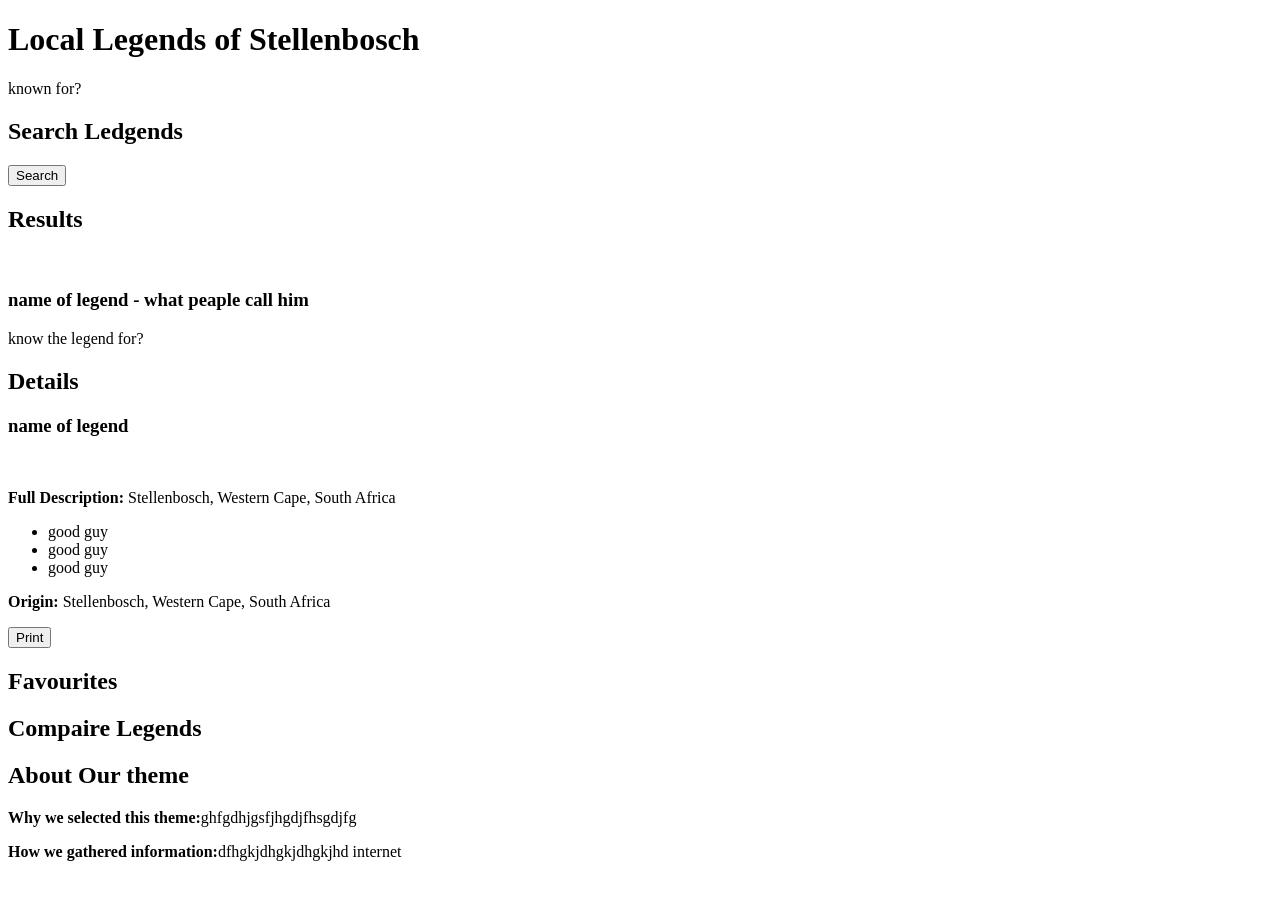
==== index.html @ cce801a8 "modified:   index.html 	modified:   lookPritty.css" ====
<!DOCTYPE html>
<html lang="en">
<head>
    <meta charset="UTF-8">
    <meta name="viewport" content="width=device-width, initial-scale=1.0">
    <title>Document</title>
    <script rel="stylesheet" src="lookPritty.css"></script>
    <script src="coding.js"></script>
</head>
<body>
<!--Header-->
    <header>
        <h1>Local Legends of Stellenbosch</h1>
        <p>
            known for?
        </p>
    </header>
<!--Search Section-->
    <section id="searchSection">
        <h2>
            Search Ledgends
        </h2>
        <imput type="text" id="search bar" placeholder="Search For legend...">

        </imput>
        <button id="search button">Search</button>
    </section>
<!--Results Section-->
    <section id="resultsSection">
        <h2>
            Results
        </h2>
        <div id="resultsContainer">
            <div>
                <img>
                <h3>
                    name of legend - what peaple call him
                </h3>
                <p>
                    know the legend for?
                </p>

            </div>
        </div>
    </section>
<!--Details Section-->
    <section id="detailsSection">
        <h2>
            Details
        </h2>
        <div id="detailsContainer">
            <h3>
                name of legend
            </h3>
            <img>
            <p>
                <strong>Full Description:</strong> Stellenbosch, Western Cape, South Africa
            </p>
            <ul>
                <li>
                    good guy
                </li>
                <li>
                    good guy
                </li>
                <li>
                    good guy
                </li>
            </ul>
            <p>
                <strong>Origin:</strong> Stellenbosch, Western Cape, South Africa
            </p>
            <button id="printButton">
                Print
            </button>
        </div>
    </section>
<!--Favourites Section-->
    <section id="favouritesSection">
        <h2>
            Favourites
        </h2>
        <div id="FavouritesSection">

        </div>
    </section>
<!--Comparison Section-->
    <section id="comparisonSection">
        <h2>
            Compaire Legends
        </h2>
        <div id="comparisonContainer">


        </div>
    </section>
<!--Theme Explanation-->
    <section id="themeSection">
        <h2>About Our theme</h2>
        <p>
            <strong>Why we selected this theme:</strong>ghfgdhjgsfjhgdjfhsgdjfg
        </p>
        <p>
            <strong>How we gathered information:</strong>dfhgkjdhgkjdhgkjhd internet
        </p>

    </section>


</body>
</html>
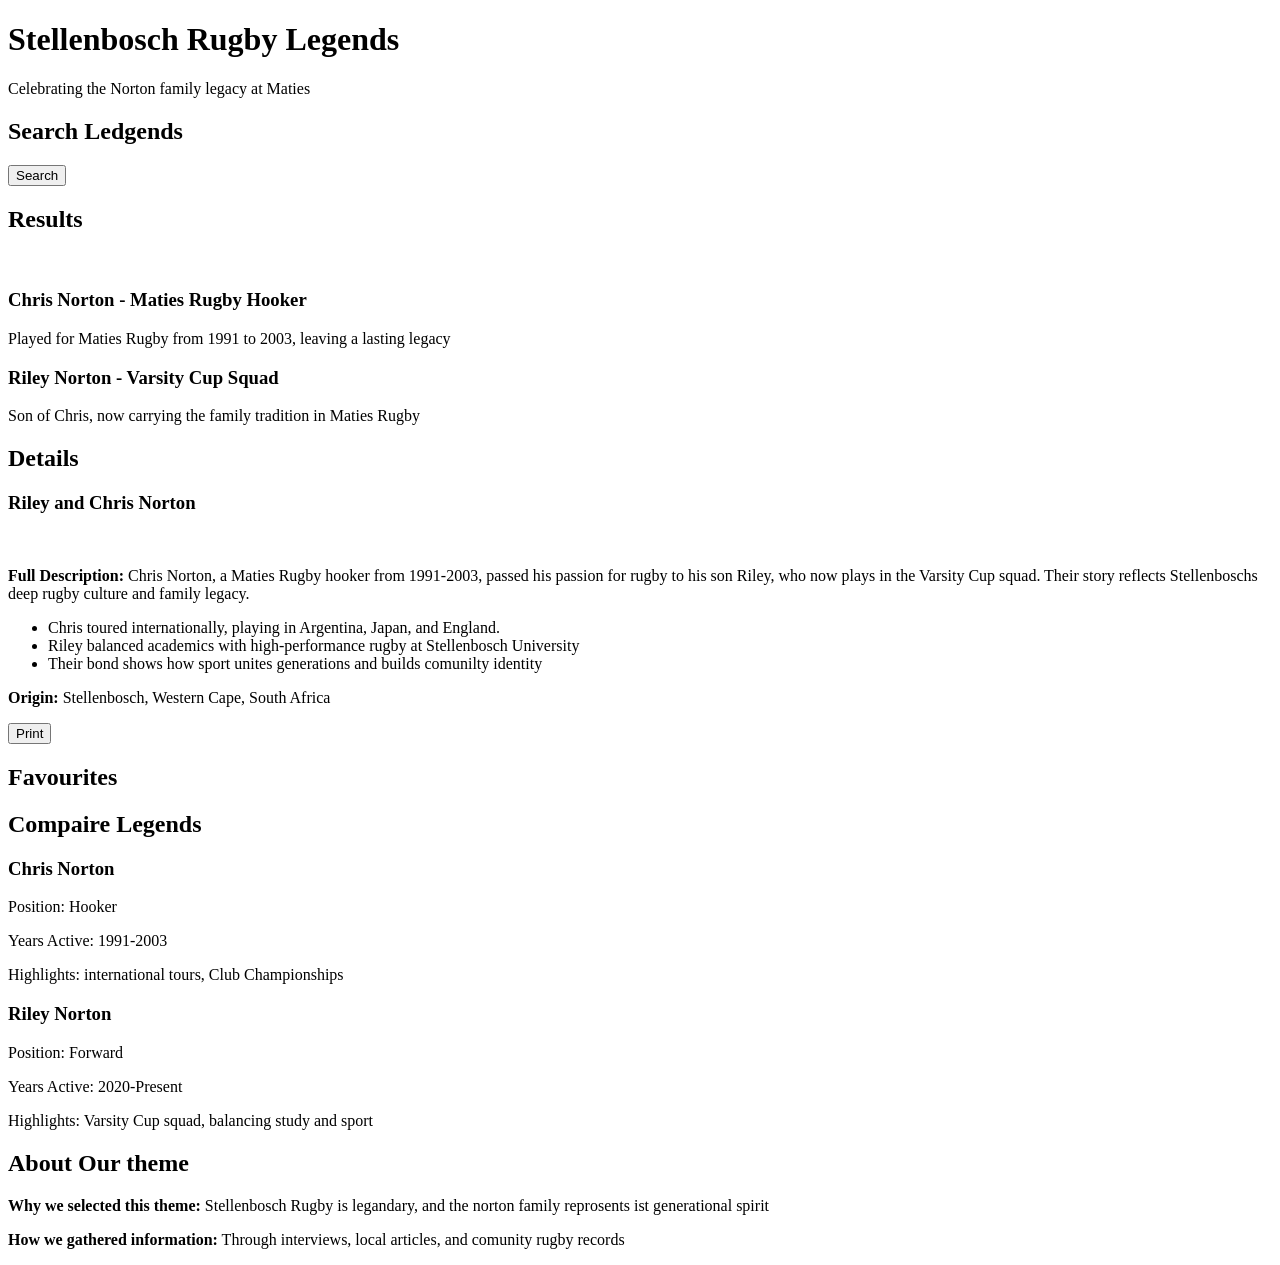
==== commit 3f44c107: "modified:   index.html" ====
--- a/index.html
+++ b/index.html
@@ -4,15 +4,14 @@
     <meta charset="UTF-8">
     <meta name="viewport" content="width=device-width, initial-scale=1.0">
     <title>Document</title>
-    <script rel="stylesheet" src="lookPritty.css"></script>
-    <script src="coding.js"></script>
+    <link rel="stylesheet" src="lookPritty.css"></link>
 </head>
 <body>
 <!--Header-->
     <header>
-        <h1>Local Legends of Stellenbosch</h1>
+        <h1>Stellenbosch Rugby Legends</h1>
         <p>
-            known for?
+            Celebrating the Norton family legacy at Maties
         </p>
     </header>
 <!--Search Section-->
@@ -20,10 +19,10 @@
         <h2>
             Search Ledgends
         </h2>
-        <imput type="text" id="search bar" placeholder="Search For legend...">
+        <imput type="text" id="searchBar" placeholder="Search For legend...">
 
         </imput>
-        <button id="search button">Search</button>
+        <button id="searchButton">Search</button>
     </section>
 <!--Results Section-->
     <section id="resultsSection">
@@ -34,12 +33,17 @@
             <div>
                 <img>
                 <h3>
-                    name of legend - what peaple call him
+                    Chris Norton - Maties Rugby Hooker
                 </h3>
                 <p>
-                    know the legend for?
+                    Played for Maties Rugby from 1991 to 2003, leaving a lasting legacy
                 </p>
-
+                <h3>
+                    Riley Norton - Varsity Cup Squad
+                </h3>
+                <p>
+                    Son of Chris, now carrying the family tradition in Maties Rugby
+                </p>
             </div>
         </div>
     </section>
@@ -50,21 +54,21 @@
         </h2>
         <div id="detailsContainer">
             <h3>
-                name of legend
+                Riley and Chris Norton 
             </h3>
             <img>
             <p>
-                <strong>Full Description:</strong> Stellenbosch, Western Cape, South Africa
+                <strong>Full Description:</strong> Chris Norton, a Maties Rugby hooker from 1991-2003, passed his passion for rugby to his son Riley, who now plays in the Varsity Cup squad. Their story reflects Stellenboschs deep rugby culture and family legacy.
             </p>
             <ul>
                 <li>
-                    good guy
+                    Chris toured internationally, playing in Argentina, Japan, and England.
                 </li>
                 <li>
-                    good guy
+                    Riley balanced academics with high-performance rugby at Stellenbosch University
                 </li>
                 <li>
-                    good guy
+                    Their bond shows how sport unites generations and builds comunilty identity
                 </li>
             </ul>
             <p>
@@ -90,22 +94,48 @@
             Compaire Legends
         </h2>
         <div id="comparisonContainer">
-
-
+            <div class="comparisonItem">
+                <h3>
+                    Chris Norton
+                </h3>
+                <p>
+                    Position: Hooker
+                </p>
+                <p>
+                    Years Active: 1991-2003
+                </p>
+                <p>
+                    Highlights: international tours, Club Championships
+                </p>
+            </div>
+            <div class="comparisonItem">
+                <h3>
+                    Riley Norton
+                </h3>
+                <p>
+                    Position: Forward
+                </p>
+                <p>
+                    Years Active: 2020-Present
+                </p>
+                <p>
+                    Highlights: Varsity Cup squad, balancing study and sport
+                </p>
+            </div>
         </div>
     </section>
 <!--Theme Explanation-->
     <section id="themeSection">
         <h2>About Our theme</h2>
         <p>
-            <strong>Why we selected this theme:</strong>ghfgdhjgsfjhgdjfhsgdjfg
+            <strong>Why we selected this theme:</strong> Stellenbosch Rugby is legandary, and the norton family reprosents ist generational spirit
         </p>
         <p>
-            <strong>How we gathered information:</strong>dfhgkjdhgkjdhgkjhd internet
+            <strong>How we gathered information:</strong> Through interviews, local articles, and comunity rugby records
         </p>
 
     </section>
 
-
+<script src="coding.js"></script>
 </body>
 </html>
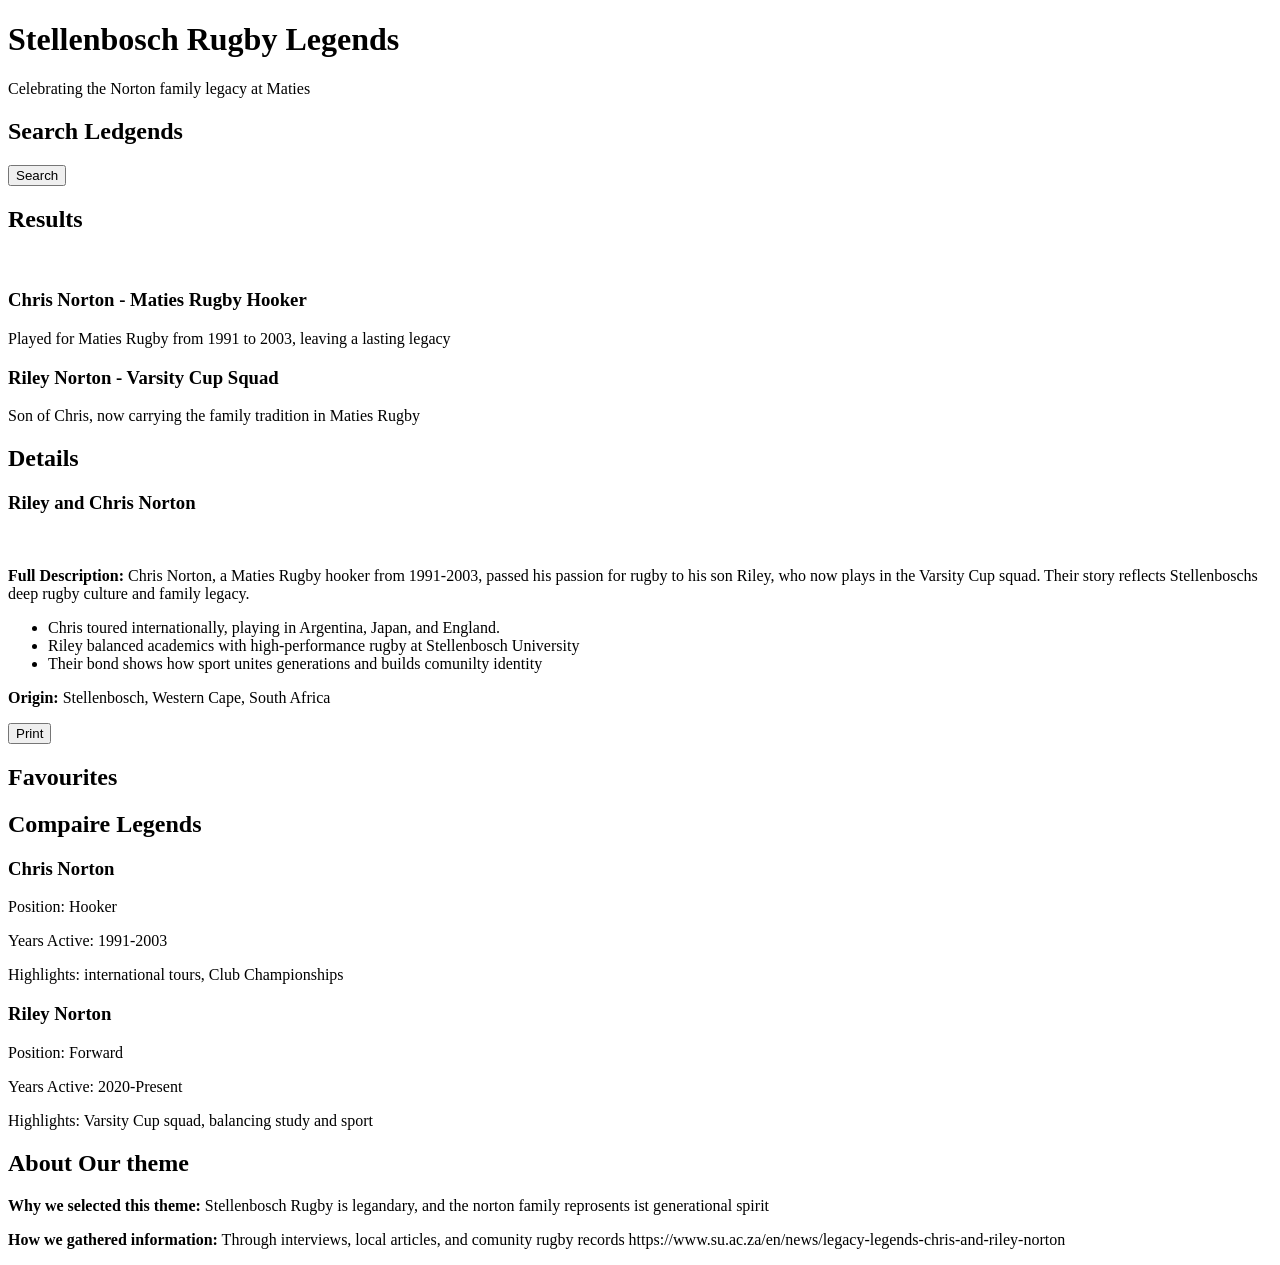
==== commit 71610315: "modified:   index.html" ====
--- a/index.html
+++ b/index.html
@@ -131,7 +131,7 @@
             <strong>Why we selected this theme:</strong> Stellenbosch Rugby is legandary, and the norton family reprosents ist generational spirit
         </p>
         <p>
-            <strong>How we gathered information:</strong> Through interviews, local articles, and comunity rugby records
+            <strong>How we gathered information:</strong> Through interviews, local articles, and comunity rugby records https://www.su.ac.za/en/news/legacy-legends-chris-and-riley-norton
         </p>
 
     </section>
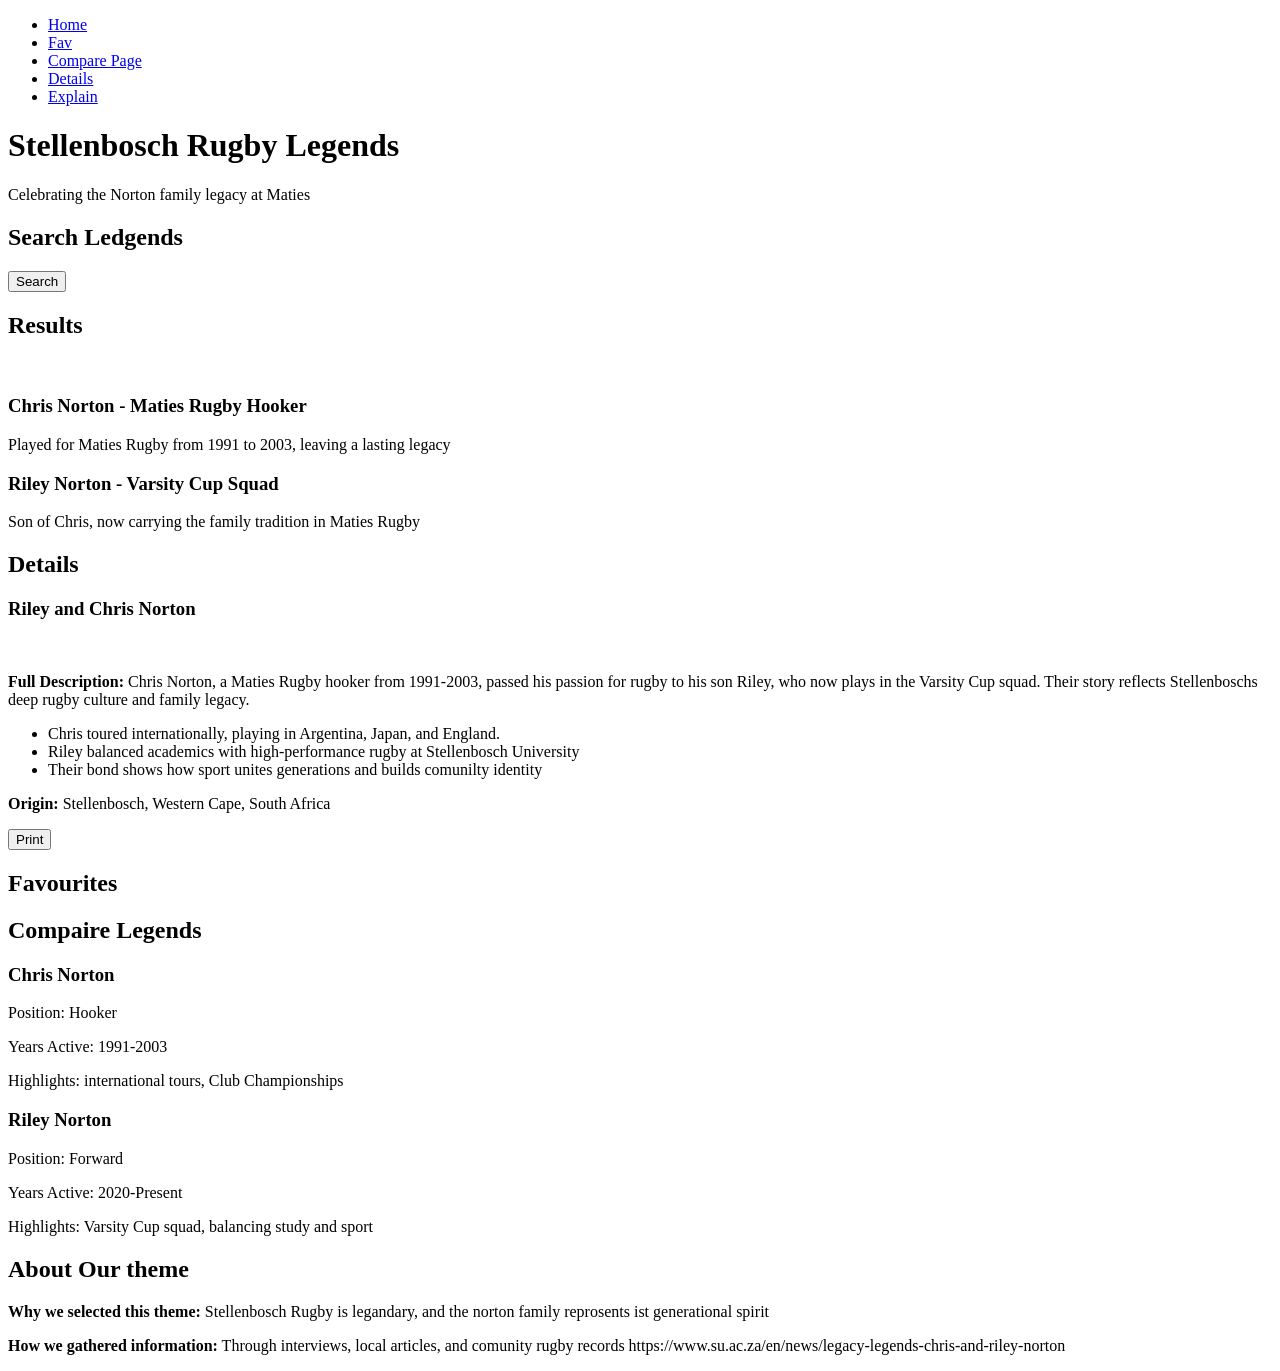
==== commit 1d76b65e: "yes um yes" ====
--- a/index.html
+++ b/index.html
@@ -7,6 +7,19 @@
     <link rel="stylesheet" src="lookPritty.css"></link>
 </head>
 <body>
+
+<nav id="navbar">
+        <ul id="navlinks">
+            <li><a href="index.html">Home</a></li>
+            <li><a href="FavouriteSection.html">Fav</a></li>
+            <li><a href="compare.html">Compare Page</a></li>
+            <li><a href="detailedInformationSection.html">Details</a></li>
+            <li><a href="explaining.html">Explain</a></li>
+        </ul>    
+    </nav>
+
+
+
 <!--Header-->
     <header>
         <h1>Stellenbosch Rugby Legends</h1>
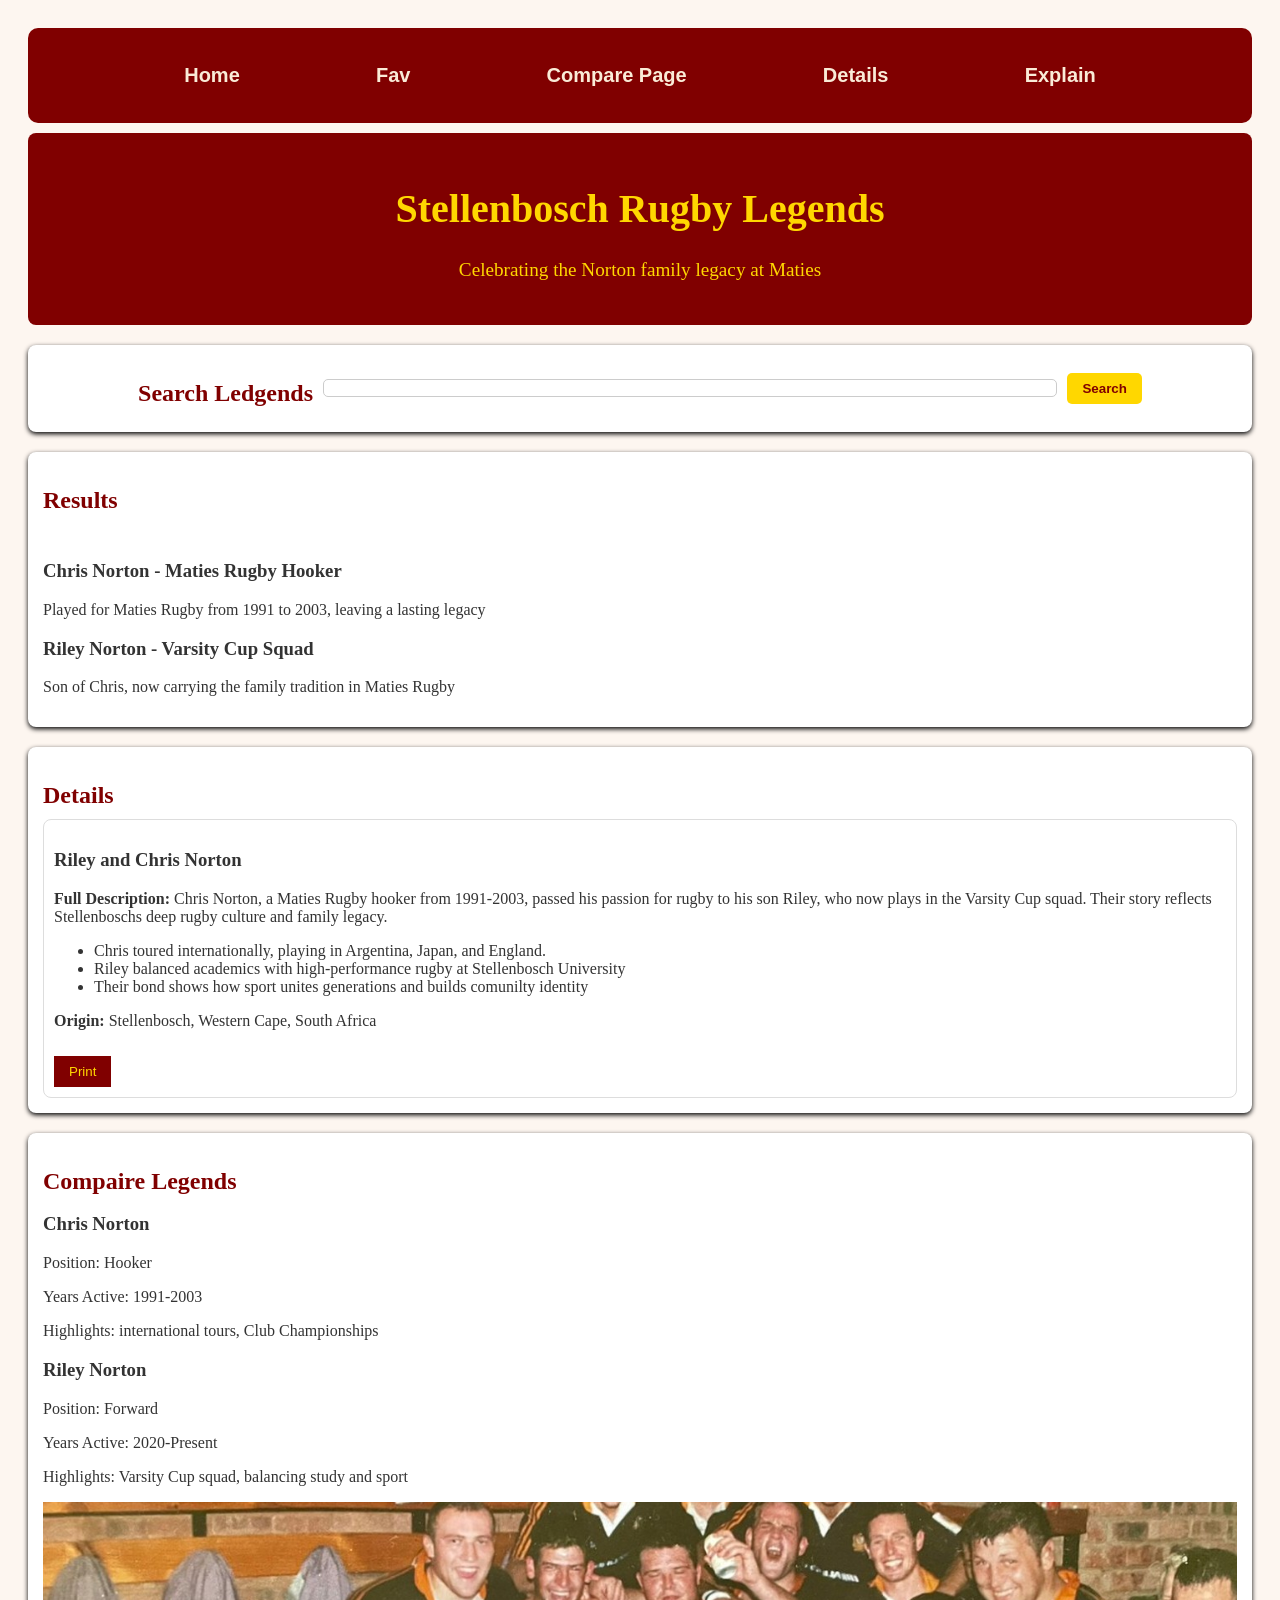
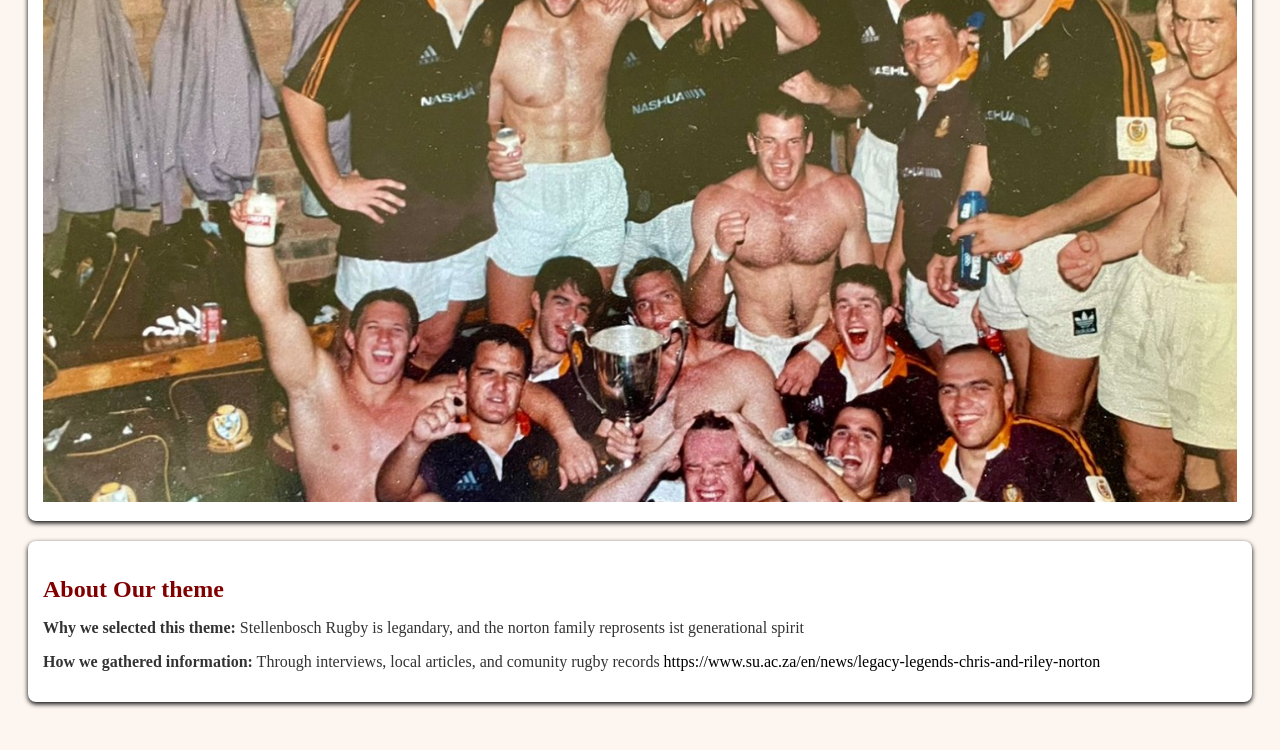
==== commit 3f92c5c6: "milestone 1 done milestone 1 compleate" ====
--- a/index.html
+++ b/index.html
@@ -4,7 +4,7 @@
     <meta charset="UTF-8">
     <meta name="viewport" content="width=device-width, initial-scale=1.0">
     <title>Document</title>
-    <link rel="stylesheet" src="lookPritty.css"></link>
+    <link rel="stylesheet" href="lookPritty.css">
 </head>
 <body>
 
@@ -69,7 +69,7 @@
             <h3>
                 Riley and Chris Norton 
             </h3>
-            <img>
+            
             <p>
                 <strong>Full Description:</strong> Chris Norton, a Maties Rugby hooker from 1991-2003, passed his passion for rugby to his son Riley, who now plays in the Varsity Cup squad. Their story reflects Stellenboschs deep rugby culture and family legacy.
             </p>
@@ -92,17 +92,11 @@
             </button>
         </div>
     </section>
-<!--Favourites Section-->
-    <section id="favouritesSection">
-        <h2>
-            Favourites
-        </h2>
-        <div id="FavouritesSection">
-
         </div>
     </section>
 <!--Comparison Section-->
     <section id="comparisonSection">
+        <div>
         <h2>
             Compaire Legends
         </h2>
@@ -136,6 +130,10 @@
                 </p>
             </div>
         </div>
+        </div>
+        <div>
+            <img id="compareblocksonhomepage" src="WhatsApp Image 2026-07-15 at 18.01.03.jpeg" alt="img1">
+        </div>
     </section>
 <!--Theme Explanation-->
     <section id="themeSection">
@@ -144,7 +142,7 @@
             <strong>Why we selected this theme:</strong> Stellenbosch Rugby is legandary, and the norton family reprosents ist generational spirit
         </p>
         <p>
-            <strong>How we gathered information:</strong> Through interviews, local articles, and comunity rugby records https://www.su.ac.za/en/news/legacy-legends-chris-and-riley-norton
+            <strong>How we gathered information:</strong> Through interviews, local articles, and comunity rugby records <a href="https://www.su.ac.za/en/news/legacy-legends-chris-and-riley-norton">https://www.su.ac.za/en/news/legacy-legends-chris-and-riley-norton</a>
         </p>
 
     </section>
--- a/lookPritty.css
+++ b/lookPritty.css
@@ -0,0 +1,309 @@
+body {
+    font-family: Georgia, 'Times New Roman', Times, serif;
+    background-color: #fdf6f0;
+    color: #333;
+    padding: 20px;
+}
+
+/*header*/
+header {
+    text-align: center;
+    background: #800000;
+    color: gold;
+    padding: 25px;
+    margin-bottom: 20px;
+    border-radius: 8px;
+}
+
+header h1 {
+    font-size: 2.5em;
+    font-weight: bold;
+}
+
+header p {
+    font-size: 1.2em;
+
+}
+
+/*section styling*/
+section {
+    background: white;
+    padding: 15px;
+    margin-bottom: 20px;
+    border-radius: 8px;
+    box-shadow: 0 2px 5px rgba(0, 0, 0, 1);
+}
+
+#themeSection a{
+    color: black;
+    text-decoration: none;
+}
+
+section h2 {
+    margin-bottom: 10px;
+    color: #800000;
+}
+
+/*Search Section*/
+#searchSection {
+    display: flex;
+    justify-content: center;
+    align-items: center;
+    gap: 10px;
+}
+
+#searchBar {
+    padding: 8px;
+    width: 60%;
+    border: 1px solid #ccc;
+    border-radius: 5px;
+}
+
+#searchButton {
+    padding: 8px 15px;
+    background: gold;
+    color: #800000;
+    font-weight: bold;
+    border: none;
+    border-radius: 5px;
+    cursor: pointer;
+}
+
+
+#comparasonsection{
+    grid-template-columns: 2;
+    display: flex;
+}
+
+#compareblocksonhomepage{
+    
+    
+    width: 100%;
+    height: 600px;
+    object-fit: cover;
+
+    
+    
+    
+}
+
+
+#searchButton:hover {
+    background: #d4af37;
+}
+
+/*results section*/
+#resultsContainer {
+    display: grid;
+    grid-template-columns: repeat(auto-fit, minmax(220px 1fr));
+}
+
+.resultItem {
+    background: #f9af2e;
+    padding: 10px;
+    border-radius: 5px;
+    text-align: center;
+    border: 1px solid #ddd;
+}
+
+.phumbnail {
+    width: 100%;
+    height: auto;
+    border-radius: 5px;
+}
+
+/*details section*/
+#detailsContainer {
+    padding: 10px;
+    border: 1px solid #ddd;
+    border-radius: 8px;
+    
+}
+
+#printButton {
+    margin-top: 10px;
+    padding: 8px 15px;
+    background: #800000;
+    color: gold;
+    border: none;
+}
+
+#printButton:hover {
+    background: #660000;
+}
+
+#navlinks{
+    font-family: sans-serif;
+    list-style-type: none;
+    display: flex;
+    justify-content: space-evenly;
+    padding: 10px 10px;
+    border-radius: 10px;
+}
+#navlinks a{
+    font-size: 125%;
+    font-weight: bolder;
+    color: antiquewhite;
+    text-decoration: none;
+}
+#navbar{
+    background-color:#800000;
+    padding: 10px;
+    border-radius: 10px;
+    margin-bottom: 10px;
+}
+#favpage{
+    background-color: white;    
+}
+#favsection{
+    margin: 1%;
+    
+}
+#favsection h1{
+    font-family: sans-serif;
+    text-align: center;
+}
+#favcontainer{
+    background-color: rgb(223, 223, 223);
+    display: grid;
+    grid-template-columns: repeat(5,1fr);
+    
+    padding: 1%;
+    min-height: 100vh;
+    border-radius: 10px;
+}
+#favcontainer img{
+    background-color: aliceblue;
+    object-fit: cover;
+    height: 40%;
+    padding: 10% 10%;
+    margin: 5%;
+    border-radius: 10px;
+}
+
+
+#compairbody h1{
+    text-align: center;
+    font-family: sans-serif;    
+}
+#comparepage{
+    font-family: sans-serif;
+    color: black;
+    background-color: hsl(0, 0%, 88%);
+    padding: 7%;
+    border-radius: 5px;
+}
+#dropdownmenu {
+    
+    display:flex;
+    justify-content: space-evenly;
+    align-items: center;
+    margin: 1%;
+}
+#dropdownmenu select {
+    font-size: large;
+    background-color: white;  
+    color: black;  
+    padding: 0.5% 1%;
+    border-radius: 6px;
+    border: 1px solid #ccc;
+}
+#comparetiles{
+    display: flex;
+    justify-content: center;
+    gap: 1%;
+    flex-wrap: wrap;
+}
+#compareblock{
+    background-color: white;
+    border: 2px solid #a1a1a1;
+    border-radius: 10px;
+    padding: 1.5rem;
+    width: 260px;
+    text-align: center;
+}
+#detailbody{
+
+}
+#detailpage{
+background-color:  hsl(0, 0%, 88%);
+margin-top: 1%;
+padding-bottom: 9%;
+border-radius: 10px;
+
+}
+#detitems{
+    
+    display: flex;
+    justify-content: center;
+}
+#itemhyperlnk{
+    display:grid ;
+    text-align: center;
+    padding: 5%;
+}
+#detitems a{
+    font-family: sans-serif;
+    font-size: larger;
+    color: black   ;
+    text-decoration: none;
+
+}
+
+#detailwindow{
+    text-align: center;
+    
+}
+
+#detailwindow ul{
+    justify-content: center;
+    list-style-type: none;
+}
+#detailwindow img{
+    background-color: white;
+    width: 50%;
+    height: 50%;
+    padding: 1% 1%;
+    max-height: 300px;
+    object-fit: cover;
+    border-radius: 8px;
+}
+#favButton{
+    position: absolute;    
+}
+
+#fullinfoblock{
+    background-color: rgb(199, 199, 199);
+    margin-top: 1%;
+    margin-right: 5%;
+    margin-left: 5%;
+    border-radius: 15px;
+    padding-bottom: 2%;
+    padding-top: 2%;
+}
+
+
+#explbody{
+    
+}
+#explainsections{
+    text-align: center;
+    font-family: sans-serif;
+    margin-top: 1%;
+    background-color: rgb(230, 230, 230);
+    border-radius: 10px;
+    padding: 5px 5px;
+}
+#explainsections h1{
+    text-align: center;
+}
+#explainsections p{
+    margin: 5%;
+}
+
+#explainsections a{
+    text-decoration: none;
+    color: grey;
+    
+
+}
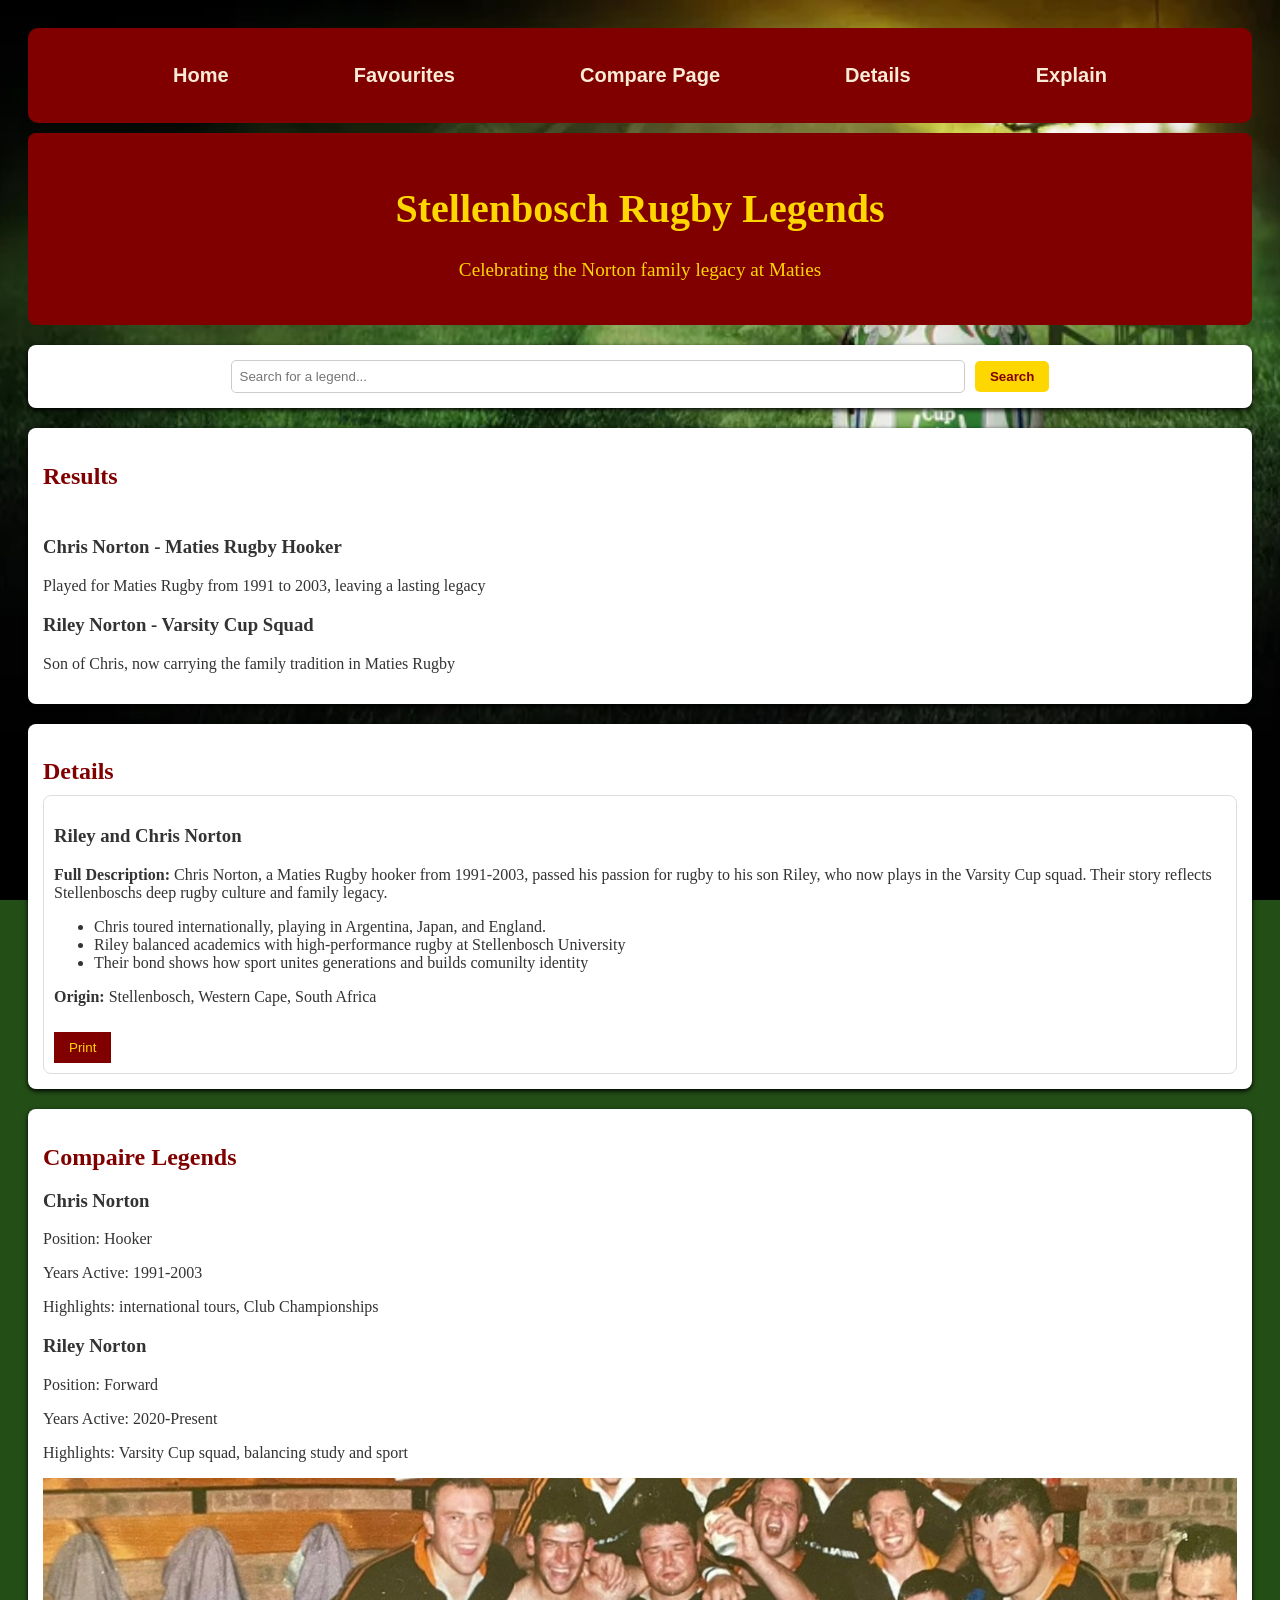
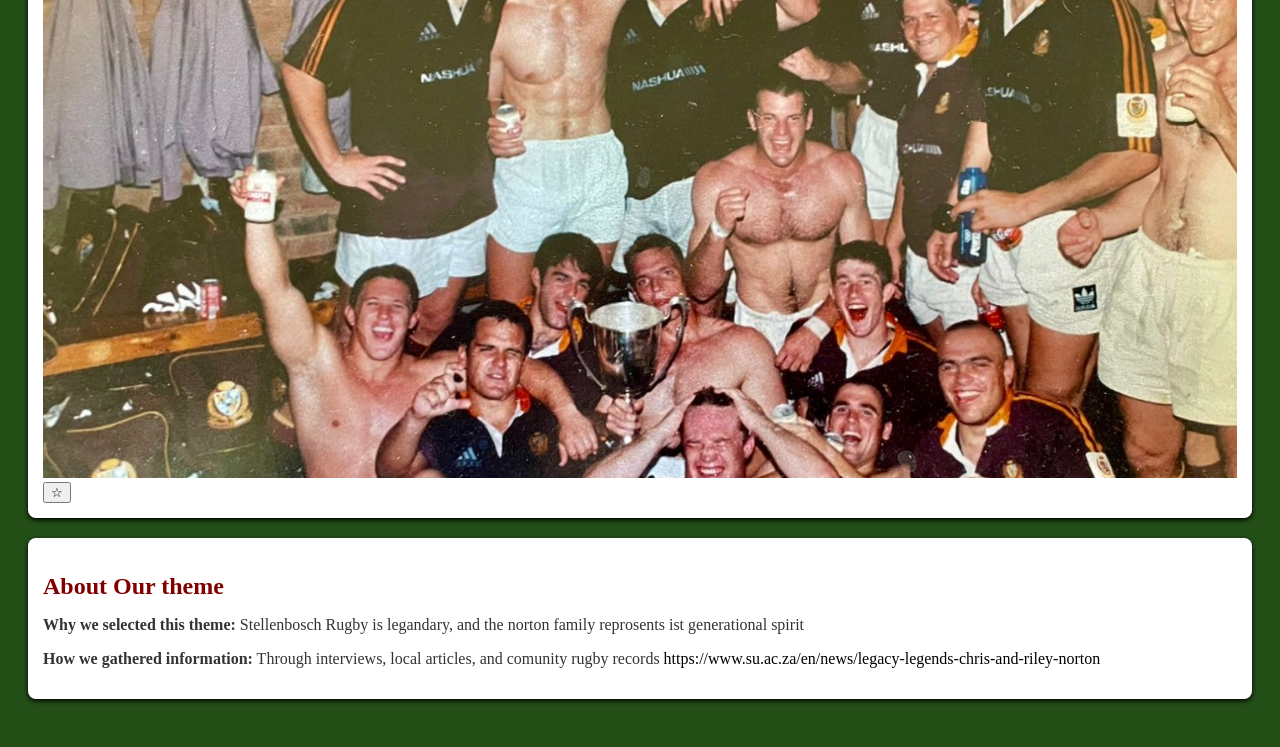
==== commit f5ce56a6: "milestone 2 changes still needed generated information present and considaring replacing" ====
--- a/index.html
+++ b/index.html
@@ -1,152 +1,151 @@
-<!DOCTYPE html>
-<html lang="en">
-<head>
-    <meta charset="UTF-8">
-    <meta name="viewport" content="width=device-width, initial-scale=1.0">
-    <title>Document</title>
-    <link rel="stylesheet" href="lookPritty.css">
-</head>
-<body>
-
-<nav id="navbar">
-        <ul id="navlinks">
-            <li><a href="index.html">Home</a></li>
-            <li><a href="FavouriteSection.html">Fav</a></li>
-            <li><a href="compare.html">Compare Page</a></li>
-            <li><a href="detailedInformationSection.html">Details</a></li>
-            <li><a href="explaining.html">Explain</a></li>
-        </ul>    
-    </nav>
-
-
-
-<!--Header-->
-    <header>
-        <h1>Stellenbosch Rugby Legends</h1>
-        <p>
-            Celebrating the Norton family legacy at Maties
-        </p>
-    </header>
-<!--Search Section-->
-    <section id="searchSection">
-        <h2>
-            Search Ledgends
-        </h2>
-        <imput type="text" id="searchBar" placeholder="Search For legend...">
-
-        </imput>
-        <button id="searchButton">Search</button>
-    </section>
-<!--Results Section-->
-    <section id="resultsSection">
-        <h2>
-            Results
-        </h2>
-        <div id="resultsContainer">
-            <div>
-                <img>
-                <h3>
-                    Chris Norton - Maties Rugby Hooker
-                </h3>
-                <p>
-                    Played for Maties Rugby from 1991 to 2003, leaving a lasting legacy
-                </p>
-                <h3>
-                    Riley Norton - Varsity Cup Squad
-                </h3>
-                <p>
-                    Son of Chris, now carrying the family tradition in Maties Rugby
-                </p>
-            </div>
-        </div>
-    </section>
-<!--Details Section-->
-    <section id="detailsSection">
-        <h2>
-            Details
-        </h2>
-        <div id="detailsContainer">
-            <h3>
-                Riley and Chris Norton 
-            </h3>
-            
-            <p>
-                <strong>Full Description:</strong> Chris Norton, a Maties Rugby hooker from 1991-2003, passed his passion for rugby to his son Riley, who now plays in the Varsity Cup squad. Their story reflects Stellenboschs deep rugby culture and family legacy.
-            </p>
-            <ul>
-                <li>
-                    Chris toured internationally, playing in Argentina, Japan, and England.
-                </li>
-                <li>
-                    Riley balanced academics with high-performance rugby at Stellenbosch University
-                </li>
-                <li>
-                    Their bond shows how sport unites generations and builds comunilty identity
-                </li>
-            </ul>
-            <p>
-                <strong>Origin:</strong> Stellenbosch, Western Cape, South Africa
-            </p>
-            <button id="printButton">
-                Print
-            </button>
-        </div>
-    </section>
-        </div>
-    </section>
-<!--Comparison Section-->
-    <section id="comparisonSection">
-        <div>
-        <h2>
-            Compaire Legends
-        </h2>
-        <div id="comparisonContainer">
-            <div class="comparisonItem">
-                <h3>
-                    Chris Norton
-                </h3>
-                <p>
-                    Position: Hooker
-                </p>
-                <p>
-                    Years Active: 1991-2003
-                </p>
-                <p>
-                    Highlights: international tours, Club Championships
-                </p>
-            </div>
-            <div class="comparisonItem">
-                <h3>
-                    Riley Norton
-                </h3>
-                <p>
-                    Position: Forward
-                </p>
-                <p>
-                    Years Active: 2020-Present
-                </p>
-                <p>
-                    Highlights: Varsity Cup squad, balancing study and sport
-                </p>
-            </div>
-        </div>
-        </div>
-        <div>
-            <img id="compareblocksonhomepage" src="WhatsApp Image 2026-07-15 at 18.01.03.jpeg" alt="img1">
-        </div>
-    </section>
-<!--Theme Explanation-->
-    <section id="themeSection">
-        <h2>About Our theme</h2>
-        <p>
-            <strong>Why we selected this theme:</strong> Stellenbosch Rugby is legandary, and the norton family reprosents ist generational spirit
-        </p>
-        <p>
-            <strong>How we gathered information:</strong> Through interviews, local articles, and comunity rugby records <a href="https://www.su.ac.za/en/news/legacy-legends-chris-and-riley-norton">https://www.su.ac.za/en/news/legacy-legends-chris-and-riley-norton</a>
-        </p>
-
-    </section>
-
-<script src="coding.js"></script>
-</body>
+<!DOCTYPE html>
+<html lang="en">
+<head>
+    <meta charset="UTF-8">
+    <meta name="viewport" content="width=device-width, initial-scale=1.0">
+    <title>Document</title>
+    <link rel="stylesheet" href="lookPritty.css">
+</head>
+<body>
+
+<nav id="navbar">
+    <ul id="navlinks">
+        <li><a href="index.html">Home</a></li>
+        <li><a href="FavouriteSection.html">Favourites</a></li>
+        <li><a href="compare.html">Compare Page</a></li>
+        <li><a href="detailedInformationSection.html">Details</a></li>
+        <li><a href="explaining.html">Explain</a></li>
+    </ul>    
+</nav>
+
+
+
+<!--Header-->
+    <header>
+        <h1>Stellenbosch Rugby Legends</h1>
+        <p>
+            Celebrating the Norton family legacy at Maties
+        </p>
+    </header>
+<!--Search Section-->
+    <section id="searchSection">
+        <input id="searchBar" type="text" placeholder="Search for a legend...">
+        <button id="searchButton">
+            Search
+        </button>
+    </section>
+<!--Results Section-->
+    <section id="resultsSection">
+        <h2>
+            Results
+        </h2>
+        <div id="resultsContainer">
+            <div>
+                <img>
+                <h3>
+                    Chris Norton - Maties Rugby Hooker
+                </h3>
+                <p>
+                    Played for Maties Rugby from 1991 to 2003, leaving a lasting legacy
+                </p>
+                <h3>
+                    Riley Norton - Varsity Cup Squad
+                </h3>
+                <p>
+                    Son of Chris, now carrying the family tradition in Maties Rugby
+                </p>
+            </div>
+        </div>
+    </section>
+<!--Details Section-->
+    <section id="detailsSection">
+        <h2>
+            Details
+        </h2>
+        <div id="detailsContainer">
+            <h3>
+                Riley and Chris Norton 
+            </h3>
+            
+            <p>
+                <strong>Full Description:</strong> Chris Norton, a Maties Rugby hooker from 1991-2003, passed his passion for rugby to his son Riley, who now plays in the Varsity Cup squad. Their story reflects Stellenboschs deep rugby culture and family legacy.
+            </p>
+            <ul>
+                <li>
+                    Chris toured internationally, playing in Argentina, Japan, and England.
+                </li>
+                <li>
+                    Riley balanced academics with high-performance rugby at Stellenbosch University
+                </li>
+                <li>
+                    Their bond shows how sport unites generations and builds comunilty identity
+                </li>
+            </ul>
+            <p>
+                <strong>Origin:</strong> Stellenbosch, Western Cape, South Africa
+            </p>
+            <button id="printButton">
+                Print
+            </button>
+        </div>
+    </section>
+        </div>
+    </section>
+<!--Comparison Section-->
+    <section id="comparisonSection">
+        <div>
+        <h2>
+            Compaire Legends
+        </h2>
+        <div id="comparisonContainer">
+            <div class="comparisonItem">
+                <h3>
+                    Chris Norton
+                </h3>
+                <p>
+                    Position: Hooker
+                </p>
+                <p>
+                    Years Active: 1991-2003
+                </p>
+                <p>
+                    Highlights: international tours, Club Championships
+                </p>
+            </div>
+            <div class="comparisonItem">
+                <h3>
+                    Riley Norton
+                </h3>
+                <p>
+                    Position: Forward
+                </p>
+                <p>
+                    Years Active: 2020-Present
+                </p>
+                <p>
+                    Highlights: Varsity Cup squad, balancing study and sport
+                </p>
+            </div>
+        </div>
+        </div>
+        <div>
+            <img id="compareblocksonhomepage" src="WhatsApp Image 2026-07-15 at 18.01.03.jpeg" alt="img1">
+            <button class="favButton" data-image="WhatsApp Image 2026-07-15 at 18.01.03.jpeg">☆</button>
+        </div>
+    </section>
+<!--Theme Explanation-->
+    <section id="themeSection">
+        <h2>About Our theme</h2>
+        <p>
+            <strong>Why we selected this theme:</strong> Stellenbosch Rugby is legandary, and the norton family reprosents ist generational spirit
+        </p>
+        <p>
+            <strong>How we gathered information:</strong> Through interviews, local articles, and comunity rugby records <a href="https://www.su.ac.za/en/news/legacy-legends-chris-and-riley-norton">https://www.su.ac.za/en/news/legacy-legends-chris-and-riley-norton</a>
+        </p>
+
+    </section>
+
+<script src="coding.js"></script>
+<script src="favourites.js"></script>
+</body>
 </html>
--- a/lookPritty.css
+++ b/lookPritty.css
@@ -1,309 +1,356 @@
-body {
-    font-family: Georgia, 'Times New Roman', Times, serif;
-    background-color: #fdf6f0;
-    color: #333;
-    padding: 20px;
-}
-
-/*header*/
-header {
-    text-align: center;
-    background: #800000;
-    color: gold;
-    padding: 25px;
-    margin-bottom: 20px;
-    border-radius: 8px;
-}
-
-header h1 {
-    font-size: 2.5em;
-    font-weight: bold;
-}
-
-header p {
-    font-size: 1.2em;
-
-}
-
-/*section styling*/
-section {
-    background: white;
-    padding: 15px;
-    margin-bottom: 20px;
-    border-radius: 8px;
-    box-shadow: 0 2px 5px rgba(0, 0, 0, 1);
-}
-
-#themeSection a{
-    color: black;
-    text-decoration: none;
-}
-
-section h2 {
-    margin-bottom: 10px;
-    color: #800000;
-}
-
-/*Search Section*/
-#searchSection {
-    display: flex;
-    justify-content: center;
-    align-items: center;
-    gap: 10px;
-}
-
-#searchBar {
-    padding: 8px;
-    width: 60%;
-    border: 1px solid #ccc;
-    border-radius: 5px;
-}
-
-#searchButton {
-    padding: 8px 15px;
-    background: gold;
-    color: #800000;
-    font-weight: bold;
-    border: none;
-    border-radius: 5px;
-    cursor: pointer;
-}
-
-
-#comparasonsection{
-    grid-template-columns: 2;
-    display: flex;
-}
-
-#compareblocksonhomepage{
-    
-    
-    width: 100%;
-    height: 600px;
-    object-fit: cover;
-
-    
-    
-    
-}
-
-
-#searchButton:hover {
-    background: #d4af37;
-}
-
-/*results section*/
-#resultsContainer {
-    display: grid;
-    grid-template-columns: repeat(auto-fit, minmax(220px 1fr));
-}
-
-.resultItem {
-    background: #f9af2e;
-    padding: 10px;
-    border-radius: 5px;
-    text-align: center;
-    border: 1px solid #ddd;
-}
-
-.phumbnail {
-    width: 100%;
-    height: auto;
-    border-radius: 5px;
-}
-
-/*details section*/
-#detailsContainer {
-    padding: 10px;
-    border: 1px solid #ddd;
-    border-radius: 8px;
-    
-}
-
-#printButton {
-    margin-top: 10px;
-    padding: 8px 15px;
-    background: #800000;
-    color: gold;
-    border: none;
-}
-
-#printButton:hover {
-    background: #660000;
-}
-
-#navlinks{
-    font-family: sans-serif;
-    list-style-type: none;
-    display: flex;
-    justify-content: space-evenly;
-    padding: 10px 10px;
-    border-radius: 10px;
-}
-#navlinks a{
-    font-size: 125%;
-    font-weight: bolder;
-    color: antiquewhite;
-    text-decoration: none;
-}
-#navbar{
-    background-color:#800000;
-    padding: 10px;
-    border-radius: 10px;
-    margin-bottom: 10px;
-}
-#favpage{
-    background-color: white;    
-}
-#favsection{
-    margin: 1%;
-    
-}
-#favsection h1{
-    font-family: sans-serif;
-    text-align: center;
-}
-#favcontainer{
-    background-color: rgb(223, 223, 223);
-    display: grid;
-    grid-template-columns: repeat(5,1fr);
-    
-    padding: 1%;
-    min-height: 100vh;
-    border-radius: 10px;
-}
-#favcontainer img{
-    background-color: aliceblue;
-    object-fit: cover;
-    height: 40%;
-    padding: 10% 10%;
-    margin: 5%;
-    border-radius: 10px;
-}
-
-
-#compairbody h1{
-    text-align: center;
-    font-family: sans-serif;    
-}
-#comparepage{
-    font-family: sans-serif;
-    color: black;
-    background-color: hsl(0, 0%, 88%);
-    padding: 7%;
-    border-radius: 5px;
-}
-#dropdownmenu {
-    
-    display:flex;
-    justify-content: space-evenly;
-    align-items: center;
-    margin: 1%;
-}
-#dropdownmenu select {
-    font-size: large;
-    background-color: white;  
-    color: black;  
-    padding: 0.5% 1%;
-    border-radius: 6px;
-    border: 1px solid #ccc;
-}
-#comparetiles{
-    display: flex;
-    justify-content: center;
-    gap: 1%;
-    flex-wrap: wrap;
-}
-#compareblock{
-    background-color: white;
-    border: 2px solid #a1a1a1;
-    border-radius: 10px;
-    padding: 1.5rem;
-    width: 260px;
-    text-align: center;
-}
-#detailbody{
-
-}
-#detailpage{
-background-color:  hsl(0, 0%, 88%);
-margin-top: 1%;
-padding-bottom: 9%;
-border-radius: 10px;
-
-}
-#detitems{
-    
-    display: flex;
-    justify-content: center;
-}
-#itemhyperlnk{
-    display:grid ;
-    text-align: center;
-    padding: 5%;
-}
-#detitems a{
-    font-family: sans-serif;
-    font-size: larger;
-    color: black   ;
-    text-decoration: none;
-
-}
-
-#detailwindow{
-    text-align: center;
-    
-}
-
-#detailwindow ul{
-    justify-content: center;
-    list-style-type: none;
-}
-#detailwindow img{
-    background-color: white;
-    width: 50%;
-    height: 50%;
-    padding: 1% 1%;
-    max-height: 300px;
-    object-fit: cover;
-    border-radius: 8px;
-}
-#favButton{
-    position: absolute;    
-}
-
-#fullinfoblock{
-    background-color: rgb(199, 199, 199);
-    margin-top: 1%;
-    margin-right: 5%;
-    margin-left: 5%;
-    border-radius: 15px;
-    padding-bottom: 2%;
-    padding-top: 2%;
-}
-
-
-#explbody{
-    
-}
-#explainsections{
-    text-align: center;
-    font-family: sans-serif;
-    margin-top: 1%;
-    background-color: rgb(230, 230, 230);
-    border-radius: 10px;
-    padding: 5px 5px;
-}
-#explainsections h1{
-    text-align: center;
-}
-#explainsections p{
-    margin: 5%;
-}
-
-#explainsections a{
-    text-decoration: none;
-    color: grey;
-    
-
-}
+body {
+    font-family: Georgia, 'Times New Roman', Times, serif;
+    background-color: #234f17;
+    background-image: url("background2.jpeg");
+    background-size: cover;
+    background-repeat: no-repeat;
+    background-attachment: fixed;
+    background-position: center;
+    color: #333;
+    padding: 20px;
+    
+}
+
+/*header*/
+header {
+    text-align: center;
+    background: #800000;
+    color: gold;
+    padding: 25px;
+    margin-bottom: 20px;
+    border-radius: 8px;
+}
+
+header h1 {
+    font-size: 2.5em;
+    font-weight: bold;
+}
+
+header p {
+    font-size: 1.2em;
+
+}
+
+/*section styling*/
+section {
+    background: white;
+    padding: 15px;
+    margin-bottom: 20px;
+    border-radius: 8px;
+    box-shadow: 0 2px 5px rgba(0, 0, 0, 1);
+}
+
+#themeSection a{
+    color: black;
+    text-decoration: none;
+}
+
+section h2 {
+    margin-bottom: 10px;
+    color: #800000;
+}
+
+/*Search Section*/
+#searchSection {
+    display: flex;
+    justify-content: center;
+    align-items: center;
+    gap: 10px;
+}
+
+#searchBar {
+    padding: 8px;
+    width: 60%;
+    border: 1px solid #ccc;
+    border-radius: 5px;
+}
+
+#searchButton {
+    padding: 8px 15px;
+    background: gold;
+    color: #800000;
+    font-weight: bold;
+    border: none;
+    border-radius: 5px;
+    cursor: pointer;
+}
+
+
+
+#comparasonsection{
+    grid-template-columns: 2;
+    display: flex;
+}
+
+#compareblocksonhomepage{   
+    width: 100%;
+    height: 600px;
+    object-fit: cover;    
+}
+
+
+#searchButton:hover {
+    background: #d4af37;
+}
+
+/*results section*/
+#resultsContainer {
+    display: grid;
+    grid-template-columns: repeat(auto-fit, minmax(220px 1fr));
+}
+
+.resultItem {
+    background: #f9af2e;
+    padding: 10px;
+    border-radius: 5px;
+    text-align: center;
+    border: 1px solid #ddd;
+}
+
+.phumbnail {
+    width: 100%;
+    height: auto;
+    border-radius: 5px;
+}
+
+/*details section*/
+#detailsContainer {
+    padding: 10px;
+    border: 1px solid #ddd;
+    border-radius: 8px;
+    
+}
+
+#printButton {
+    margin-top: 10px;
+    padding: 8px 15px;
+    background: #800000;
+    color: gold;
+    border: none;
+}
+
+#printButton:hover {
+    background: #660000;
+}
+
+#navlinks{
+    font-family: sans-serif;
+    list-style-type: none;
+    display: flex;
+    justify-content: space-evenly;
+    padding: 10px 10px;
+    border-radius: 10px;
+}
+#navlinks a{
+    font-size: 125%;
+    font-weight: bolder;
+    color: antiquewhite;
+    text-decoration: none;
+}
+#navbar{
+    background-color:#800000;
+    padding: 10px;
+    border-radius: 10px;
+    margin-bottom: 10px;
+}
+#favpage{
+    background-color: white;    
+}
+#favsection{
+    margin: 1%;
+    
+}
+#favsection h1{
+    font-family: sans-serif;
+    text-align: center;
+}
+#favcontainer{
+    background-color: rgb(223, 223, 223);
+    display: grid;
+    grid-template-columns: repeat(5,1fr);
+    
+    padding: 1%;
+    min-height: 100vh;
+    border-radius: 10px;
+}
+#favcontainer img{
+    background-color: aliceblue;
+    object-fit: cover;
+    height: 40%;
+    padding: 10% 10%;
+    margin: 5%;
+    border-radius: 10px;
+}
+
+/* Comparison Page Styling */
+#compairbody h1 {
+    text-align: center;
+    font-family: sans-serif;
+    color: #800000; 
+    margin-bottom: 20px;
+}
+
+#comparepage {
+    font-family: sans-serif;
+    color: #333;
+    background-color: #f0f0f0;
+    padding: 30px;
+    border-radius: 10px;
+    box-shadow: 0 4px 8px rgba(0,0,0,0.2);
+}
+
+#dropdownmenu {
+    display: flex;
+    justify-content: center;
+    gap: 20px;
+    margin-bottom: 25px;
+}
+
+#dropdownmenu select {
+    font-size: 1rem;
+    background-color: white;
+    color: #333;
+    padding: 8px 12px;
+    border-radius: 6px;
+    border: 1px solid #ccc;
+    cursor: pointer;
+    transition: all 0.2s ease-in-out;
+}
+
+#dropdownmenu select:hover {
+    border-color: #800000;
+    box-shadow: 0 0 5px rgba(128,0,0,0.5);
+}
+
+#comparetiles {
+    display: flex;
+    justify-content: center;
+    gap: 30px;
+    flex-wrap: wrap;
+}
+
+.compareblock {
+    background-color: white;
+    border: 2px solid #a1a1a1;
+    border-radius: 12px;
+    padding: 20px;
+    width: 280px;
+    text-align: center;
+    display: flex;
+    flex-direction: column;
+    gap: 15px;
+}
+
+.compareblock select {
+    font-size: 1rem;
+    background-color: #fff;
+    color: #333;
+    padding: 8px 12px;
+    border-radius: 6px;
+    border: 1px solid #ccc;
+    cursor: pointer;
+    margin-bottom: 10px;
+}
+
+.compareblock h3 {
+    color: #800000;
+    margin-bottom: 10px;
+}
+
+.compareblock p {
+    margin: 8px 0;
+    font-size: 0.95rem;
+}
+
+.compareblock:hover {
+    transform: translateY(-5px);
+    box-shadow: 0 6px 12px rgba(0,0,0,0.25);
+    border-color: #FFD700; 
+}
+
+/* Detail Page Styling */
+#detailpage{
+background-color:  hsl(0, 0%, 88%);
+margin-top: 1%;
+padding-bottom: 9%;
+border-radius: 10px;
+
+}
+#detitems{
+    
+    display: flex;
+    justify-content: center;
+}
+#itemhyperlnk{
+    display:grid ;
+    text-align: center;
+    padding: 5%;
+}
+#detitems a{
+    font-family: sans-serif;
+    font-size: larger;
+    color: black   ;
+    text-decoration: none;
+
+}
+
+#detailwindow{
+    text-align: center;
+    
+}
+
+#detailwindow ul{
+    justify-content: center;
+    list-style-type: none;
+}
+
+#detailwindow img{
+    background-color: white;
+    width: 50%;
+    height: 50%;
+    padding: 1% 1%;
+    max-height: 300px;
+    object-fit: cover;
+    border-radius: 8px;
+}
+
+#favButton{
+    position: relative; /* absolute */
+    margin-top: 10px;
+    font-size: 1.5rem;
+    cursor: pointer;    
+}
+
+#fullinfoblock{
+    background-color: rgb(199, 199, 199);
+    margin-top: 1%;
+    margin-right: 5%;
+    margin-left: 5%;
+    border-radius: 15px;
+    padding-bottom: 2%;
+    padding-top: 2%;
+}
+
+#explainsections{
+    text-align: center;
+    font-family: sans-serif;
+    margin-top: 1%;
+    background-color: rgb(230, 230, 230);
+    border-radius: 10px;
+    padding: 5px 5px;
+}
+
+#explainsections h1{
+    text-align: center;
+}
+
+#explainsections p{
+    margin: 5%;
+}
+
+#explainsections a{
+    text-decoration: none;
+    color: grey;
+    
+
+}
